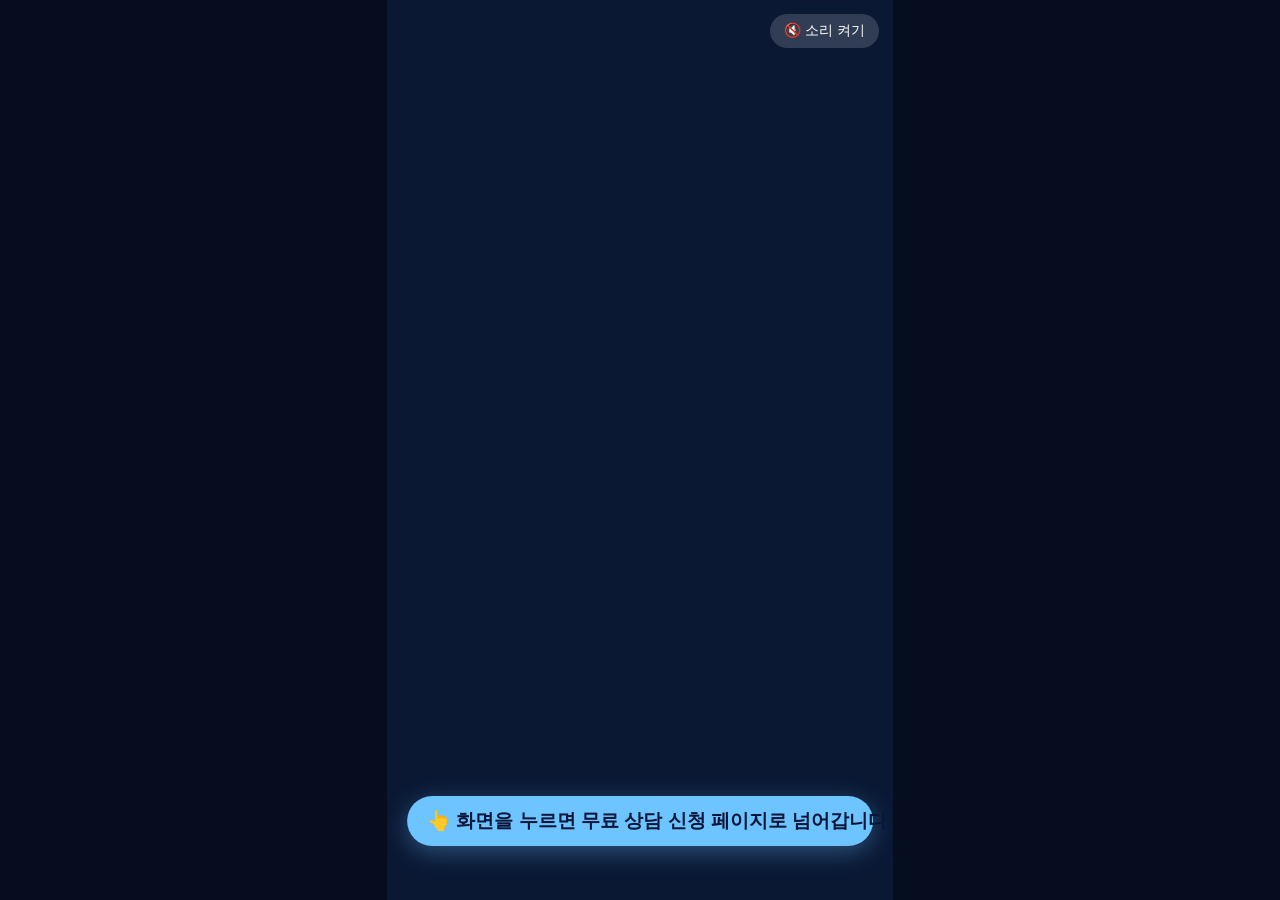
==== shorts.html @ 722cd2dd "배포: 랜딩페이지 + 30초 숏츠 영상 Co-Authored-By: Claude Opus 5.5 <noreply@anthropic.com>" ====
<!doctype html>
<html lang="ko">
<head>
<meta charset="utf-8">
<meta name="viewport" content="width=device-width, initial-scale=1">
<title>채무조정 30초 영상</title>
<style>
  :root { --navy: #0a1834; --sky: #6ec4ff; }
  * { box-sizing: border-box; }
  html, body { margin: 0; height: 100%; background: #050d1f; font-family: "Malgun Gothic", "Apple SD Gothic Neo", sans-serif; }
  body { display: flex; align-items: center; justify-content: center; }
  /* 9:16 화면 */
  .frame {
    position: relative;
    display: block;
    height: min(100vh, calc(100vw * 16 / 9));
    aspect-ratio: 9 / 16;
    cursor: pointer;
    background: var(--navy);
    overflow: hidden;
    color: inherit;
    text-decoration: none;
  }
  video { width: 100%; height: 100%; display: block; object-fit: cover; }
  /* 소리 켜기 (브라우저는 처음에 소리 없이만 자동재생 허용) */
  .sound {
    position: absolute; top: 14px; right: 14px;
    border: 0; border-radius: 999px; padding: 8px 14px;
    background: rgba(255,255,255,.16); color: #fff; font: inherit; font-size: 14px; cursor: pointer;
    backdrop-filter: blur(6px);
  }
  /* 이동 안내 문구: 영상 하단 빈 공간에 하늘색으로 크게 */
  .hint {
    position: absolute; left: 50%; bottom: 6%; transform: translateX(-50%);
    max-width: 92%; padding: 12px 20px; border-radius: 999px;
    background: var(--sky); color: #08163a;
    font-size: clamp(14px, 2.2vh, 19px); font-weight: 700; text-align: center; white-space: nowrap;
    box-shadow: 0 6px 24px rgba(110,196,255,.35);
    pointer-events: none;
    animation: bob 2.4s ease-in-out infinite;
  }
  @keyframes bob { 0%,100% { transform: translate(-50%, 0); } 50% { transform: translate(-50%, -5px); } }
  @media (prefers-reduced-motion: reduce) { .hint { animation: none; } }
  .frame:hover .hint, .frame:focus-visible .hint { background: #fff; }
</style>
</head>
<body>
  <!-- 화면 아무 곳이나 누르면 같은 사이트의 랜딩페이지로 이동 -->
  <a class="frame" href="./" aria-label="무료 상담 신청 페이지로 이동">
    <video id="video" src="shorts/debt-consult-30s.mp4" autoplay muted loop playsinline></video>
    <button class="sound" id="sound" type="button">🔇 소리 켜기</button>
    <span class="hint">👆 화면을 누르면 무료 상담 신청 페이지로 넘어갑니다</span>
  </a>

<script>
  const video = document.getElementById("video");
  const sound = document.getElementById("sound");
  // 소리 버튼은 페이지 이동 없이 소리만 켜고 끔
  sound.addEventListener("click", (e) => {
    e.preventDefault();
    e.stopPropagation();
    video.muted = !video.muted;
    if (!video.muted) video.play();
    sound.textContent = video.muted ? "🔇 소리 켜기" : "🔊 소리 끄기";
  });
</script>
</body>
</html>
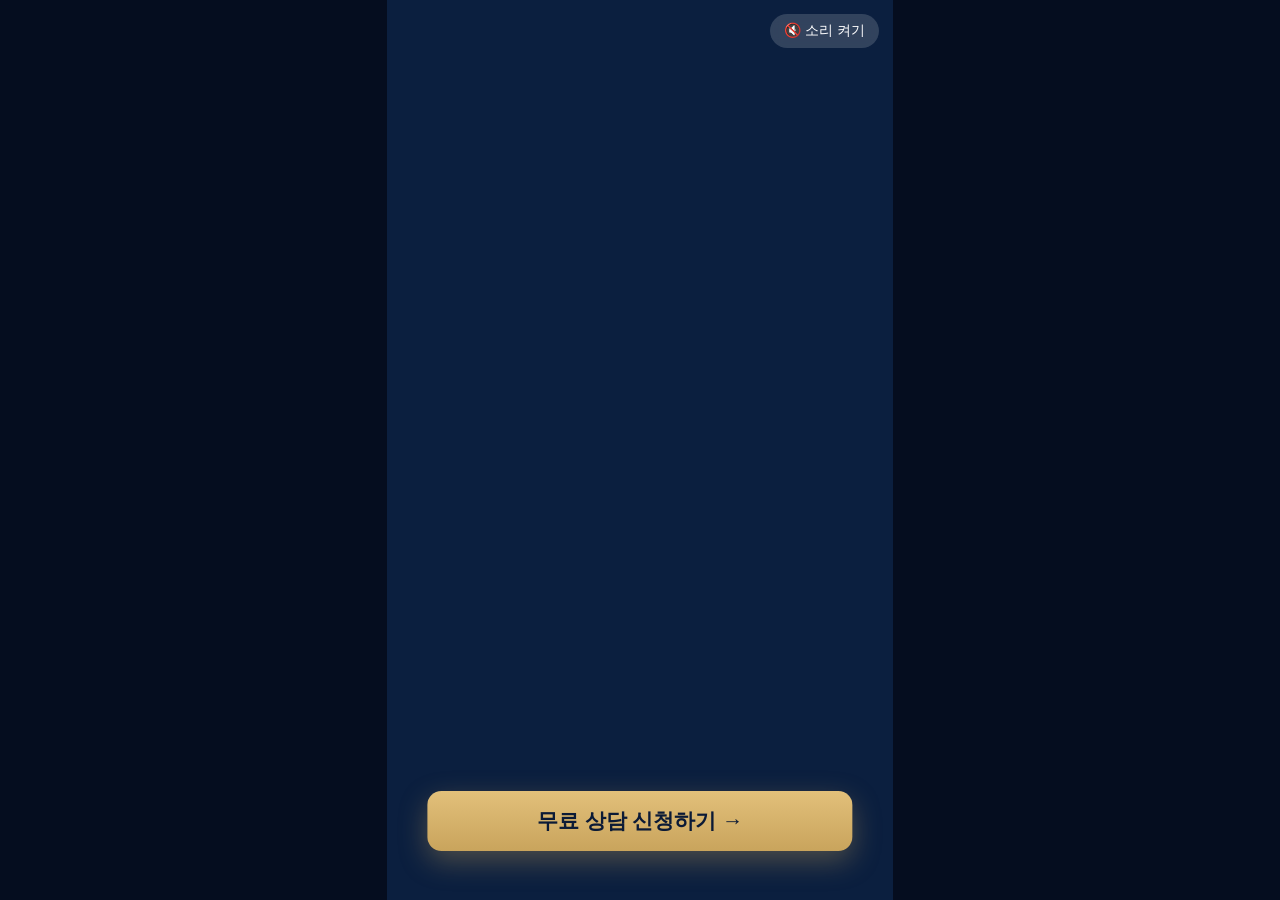
==== commit 9a7f5793: "배포: 랜딩 문구 수정 + 개인회생 30초 광고 영상 교체 - 사무실 표기를 'YN 변호사 사무실'로 통일 - 탕감률 포스터·예시 사례를 상담 안내 문구로 교체 - 광고 페이지(s" ====
--- a/shorts.html
+++ b/shorts.html
@@ -3,53 +3,46 @@
 <head>
 <meta charset="utf-8">
 <meta name="viewport" content="width=device-width, initial-scale=1">
-<title>채무조정 30초 영상</title>
+<title>YN 변호사 사무실 · 개인회생 상담 30초 영상</title>
 <style>
-  :root { --navy: #0a1834; --sky: #6ec4ff; }
+  :root { --navy: #0b1f3f; --gold: #c9a45c; --gold-hi: #e2c07a; }
   * { box-sizing: border-box; }
-  html, body { margin: 0; height: 100%; background: #050d1f; font-family: "Malgun Gothic", "Apple SD Gothic Neo", sans-serif; }
+  html, body { margin: 0; height: 100%; background: #050d1f; font-family: "Pretendard", "Malgun Gothic", "Apple SD Gothic Neo", sans-serif; }
   body { display: flex; align-items: center; justify-content: center; }
-  /* 9:16 화면 */
+  /* 9:16 화면 — 화면 아무 곳이나 누르면 랜딩페이지로 이동 */
   .frame {
-    position: relative;
-    display: block;
-    height: min(100vh, calc(100vw * 16 / 9));
-    aspect-ratio: 9 / 16;
-    cursor: pointer;
-    background: var(--navy);
-    overflow: hidden;
-    color: inherit;
-    text-decoration: none;
+    position: relative; display: block;
+    height: min(100vh, calc(100vw * 16 / 9)); aspect-ratio: 9 / 16;
+    cursor: pointer; background: var(--navy); overflow: hidden; color: inherit; text-decoration: none;
   }
   video { width: 100%; height: 100%; display: block; object-fit: cover; }
-  /* 소리 켜기 (브라우저는 처음에 소리 없이만 자동재생 허용) */
+  /* 소리 켜기 (브라우저는 처음에 소리 없이만 자동재생을 허용) */
   .sound {
-    position: absolute; top: 14px; right: 14px;
+    position: absolute; top: 14px; right: 14px; z-index: 2;
     border: 0; border-radius: 999px; padding: 8px 14px;
     background: rgba(255,255,255,.16); color: #fff; font: inherit; font-size: 14px; cursor: pointer;
     backdrop-filter: blur(6px);
   }
-  /* 이동 안내 문구: 영상 하단 빈 공간에 하늘색으로 크게 */
-  .hint {
-    position: absolute; left: 50%; bottom: 6%; transform: translateX(-50%);
-    max-width: 92%; padding: 12px 20px; border-radius: 999px;
-    background: var(--sky); color: #08163a;
-    font-size: clamp(14px, 2.2vh, 19px); font-weight: 700; text-align: center; white-space: nowrap;
-    box-shadow: 0 6px 24px rgba(110,196,255,.35);
+  /* 영상 마지막 안내("하단의 버튼")와 같은 위치의 실제 버튼 — 랜딩페이지 버튼과 같은 문구·색 */
+  .cta {
+    position: absolute; left: 50%; bottom: 5.5%; transform: translateX(-50%);
+    width: 84%; padding: 16px 20px; border-radius: 14px;
+    background: linear-gradient(180deg, var(--gold-hi), var(--gold)); color: #0b1a36;
+    font-size: clamp(16px, 2.4vh, 21px); font-weight: 800; text-align: center; white-space: nowrap;
+    box-shadow: 0 10px 28px rgba(201,164,92,.35);
     pointer-events: none;
-    animation: bob 2.4s ease-in-out infinite;
+    animation: breathe 2.4s ease-in-out infinite;
   }
-  @keyframes bob { 0%,100% { transform: translate(-50%, 0); } 50% { transform: translate(-50%, -5px); } }
-  @media (prefers-reduced-motion: reduce) { .hint { animation: none; } }
-  .frame:hover .hint, .frame:focus-visible .hint { background: #fff; }
+  @keyframes breathe { 0%,100% { box-shadow: 0 10px 28px rgba(201,164,92,.3); } 50% { box-shadow: 0 10px 36px rgba(226,192,122,.6); } }
+  @media (prefers-reduced-motion: reduce) { .cta { animation: none; } }
+  .frame:hover .cta, .frame:focus-visible .cta { filter: brightness(1.06); }
 </style>
 </head>
 <body>
-  <!-- 화면 아무 곳이나 누르면 같은 사이트의 랜딩페이지로 이동 -->
-  <a class="frame" href="./" aria-label="무료 상담 신청 페이지로 이동">
-    <video id="video" src="shorts/debt-consult-30s.mp4" autoplay muted loop playsinline></video>
+  <a class="frame" href="./?from=shorts" aria-label="무료 상담 신청 페이지로 이동">
+    <video id="video" src="shorts/yn-rehab-30s.mp4" autoplay muted loop playsinline preload="auto"></video>
     <button class="sound" id="sound" type="button">🔇 소리 켜기</button>
-    <span class="hint">👆 화면을 누르면 무료 상담 신청 페이지로 넘어갑니다</span>
+    <span class="cta">무료 상담 신청하기 →</span>
   </a>
 
 <script>
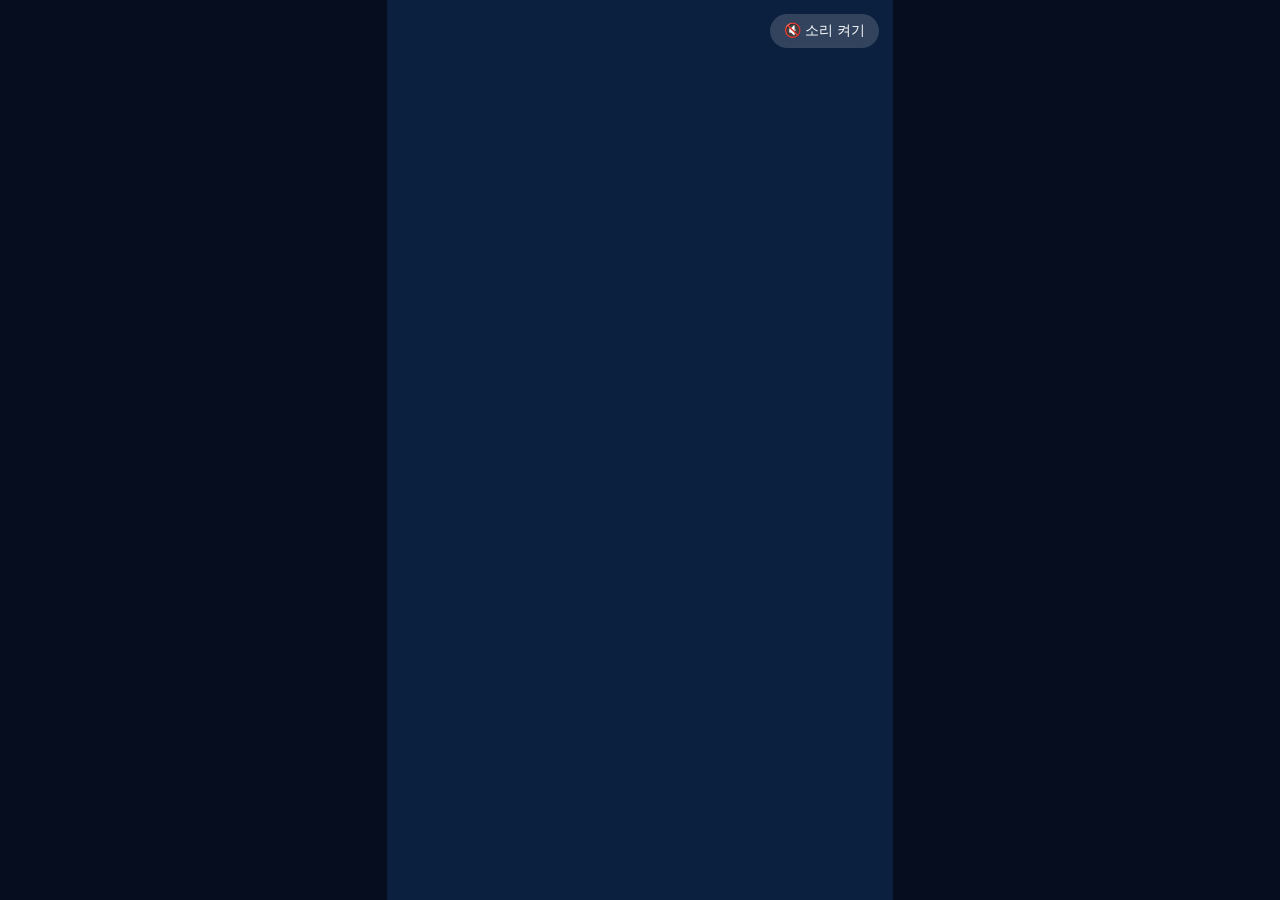
==== commit b88c77c1: "배포: 채무조정 30초 광고 영상 + 상담실 히어로 - 광고 페이지(shorts.html): 채무조정 광고 영상, 화면을 누르면 상담 분야가 채무조정으로 선택된 랜딩으로 이동 - " ====
--- a/shorts.html
+++ b/shorts.html
@@ -3,7 +3,7 @@
 <head>
 <meta charset="utf-8">
 <meta name="viewport" content="width=device-width, initial-scale=1">
-<title>YN 변호사 사무실 · 개인회생 상담 30초 영상</title>
+<title>YN 변호사 사무실 · 채무조정 상담</title>
 <style>
   :root { --navy: #0b1f3f; --gold: #c9a45c; --gold-hi: #e2c07a; }
   * { box-sizing: border-box; }
@@ -23,26 +23,13 @@
     background: rgba(255,255,255,.16); color: #fff; font: inherit; font-size: 14px; cursor: pointer;
     backdrop-filter: blur(6px);
   }
-  /* 영상 마지막 안내("하단의 버튼")와 같은 위치의 실제 버튼 — 랜딩페이지 버튼과 같은 문구·색 */
-  .cta {
-    position: absolute; left: 50%; bottom: 5.5%; transform: translateX(-50%);
-    width: 84%; padding: 16px 20px; border-radius: 14px;
-    background: linear-gradient(180deg, var(--gold-hi), var(--gold)); color: #0b1a36;
-    font-size: clamp(16px, 2.4vh, 21px); font-weight: 800; text-align: center; white-space: nowrap;
-    box-shadow: 0 10px 28px rgba(201,164,92,.35);
-    pointer-events: none;
-    animation: breathe 2.4s ease-in-out infinite;
-  }
-  @keyframes breathe { 0%,100% { box-shadow: 0 10px 28px rgba(201,164,92,.3); } 50% { box-shadow: 0 10px 36px rgba(226,192,122,.6); } }
-  @media (prefers-reduced-motion: reduce) { .cta { animation: none; } }
-  .frame:hover .cta, .frame:focus-visible .cta { filter: brightness(1.06); }
+  /* 버튼은 영상 안(마지막 4초)에 있으므로 페이지에는 따로 두지 않음 — 화면 어디를 눌러도 이동 */
 </style>
 </head>
 <body>
-  <a class="frame" href="./?from=shorts" aria-label="무료 상담 신청 페이지로 이동">
-    <video id="video" src="shorts/yn-rehab-30s.mp4" autoplay muted loop playsinline preload="auto"></video>
+  <a class="frame" href="./?from=ad&amp;area=debt" aria-label="채무조정 상담 신청 페이지로 이동">
+    <video id="video" src="shorts/yn-debt-ad-30s.mp4" autoplay muted loop playsinline preload="auto"></video>
     <button class="sound" id="sound" type="button">🔇 소리 켜기</button>
-    <span class="cta">무료 상담 신청하기 →</span>
   </a>
 
 <script>
